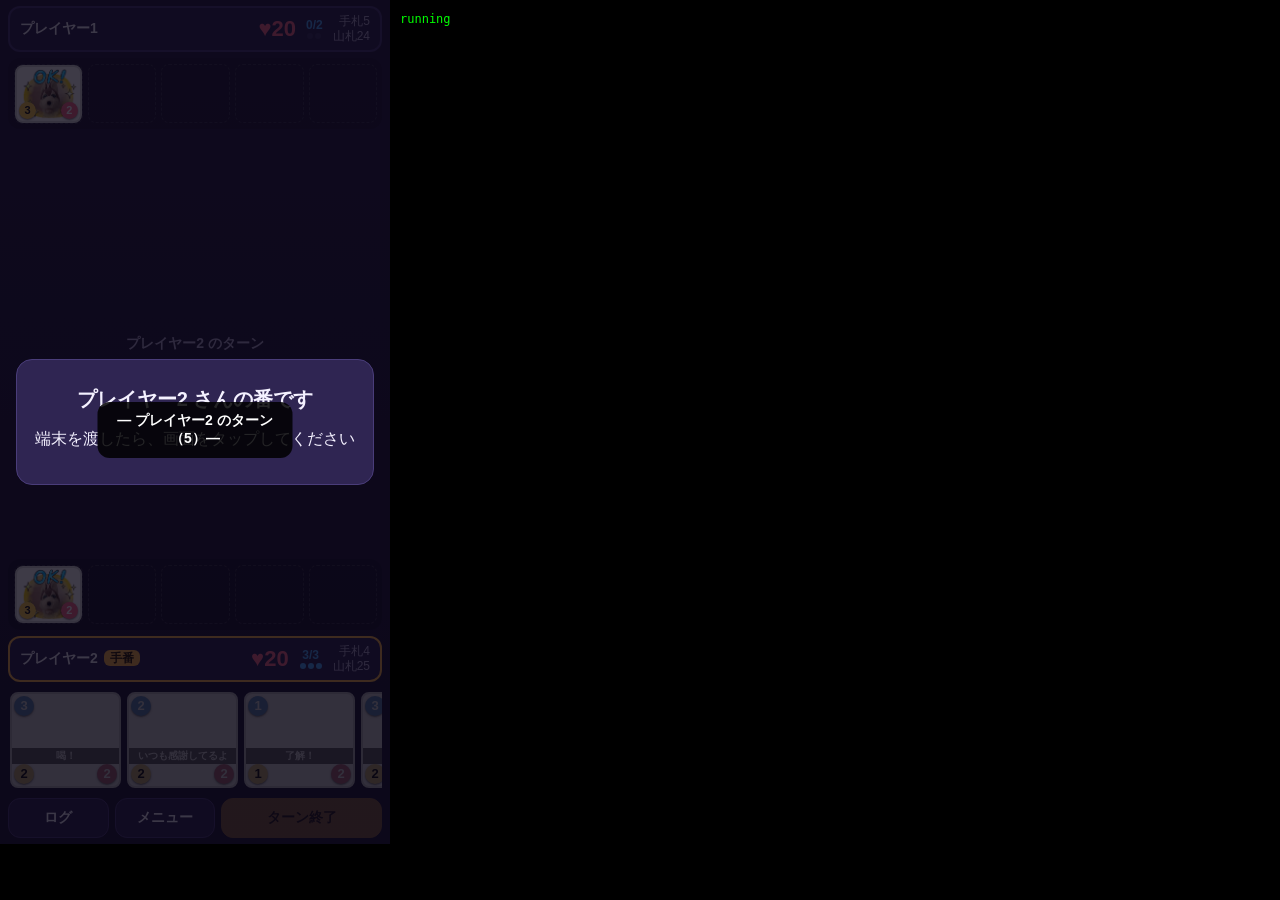
==== tools/flow-test.html @ 6b285855 "ShadowHerse 初期版: 1台対戦・オンライン対戦・観戦、カード40枚 Co-Authored-By: Claude Opus 5.5 <noreply@anthropic.com>" ====
<!doctype html>
<meta charset="utf-8">
<title>flow test</title>
<style>
  body { margin: 0; background: #000; }
  iframe { width: 390px; height: 844px; border: 0; display: block; }
  #out { position: fixed; left: 400px; top: 0; color: #0f0; font: 12px monospace; white-space: pre-wrap; }
</style>
<iframe id="f" src="../index.html"></iframe>
<pre id="out">running</pre>
<script>
// 画面のボタンを自動で押して「1台で遊ぶ」を進めるテスト。
// ?turns=N で N ターン目で止める（途中画面の確認用）。?shot=title|mull|modal|target でその画面で止める。
const q = new URLSearchParams(location.search);
const stopTurns = Number(q.get("turns") || 999);
const shot = q.get("shot") || "";
const out = document.getElementById("out");
const f = document.getElementById("f");
const wait = (ms) => new Promise((r) => setTimeout(r, ms));
const errors = [];
let doc;
const $ = (s) => doc.querySelector(s);
const $$ = (s) => [...doc.querySelectorAll(s)];
const click = async (el) => { if (!el) throw new Error("no element"); el.click(); await wait(30); };

f.onload = async () => {
  const w = f.contentWindow;
  doc = f.contentDocument;
  w.addEventListener("error", (e) => errors.push(e.message));
  w.addEventListener("unhandledrejection", (e) => errors.push(String(e.reason)));
  w.alert = (m) => errors.push("alert: " + m);
  w.confirm = () => true;
  try {
    await wait(500);
    if (shot === "title") return done("title");
    await click($("#btn-local"));
    await click($("#btn-local-start"));
    let turns = 0, plays = 0, attacks = 0;
    for (let step = 0; step < 3000; step++) {
      if ($("[data-act=handoff]")) { await click($("[data-act=handoff]")); continue; }
      if ($("[data-act=mull-ok]")) {
        if (shot === "mull") { await click($("[data-mull='0']")); return done("mull"); }
        await click($("[data-act=mull-ok]")); continue;
      }
      if ($(".result")) break;
      if (turns >= stopTurns) {
        if (shot === "modal") { await click($(".hand.me .card")); }
        if (shot === "target") { const r = $(".board.me .card.ready"); if (r) await click(r); }
        return done(`stopped at turn ${turns}`);
      }
      // 手札を出す
      const card = $(".hand.me .card.playable");
      if (card) {
        await click(card);
        const play = $("[data-act=play]");
        if (!play) throw new Error("play button missing");
        await click(play);
        const t = $(".targetable");
        if ($(".prompt") && $(".prompt").textContent.includes("対象")) {
          if (!t) throw new Error("targeting without targets");
          await click(t);
        }
        plays++;
        continue;
      }
      // 攻撃する
      const ready = $(".board.me .card.ready");
      if (ready) {
        await click(ready);
        const t = $(".targetable");
        if (t) { await click(t); attacks++; continue; }
        // 攻撃先がないなら詳細が開いているので閉じる
        if ($("[data-act=close]")) await click($(".panel [data-act=close]"));
        if ($("[data-act=cancel]")) await click($("[data-act=cancel]"));
      }
      const end = $("[data-act=end]");
      if (end && !end.disabled) { await click(end); turns++; continue; }
      throw new Error("stuck: " + doc.querySelector(".mid").textContent);
    }
    done(`finished: turns=${turns} plays=${plays} attacks=${attacks} result=${$(".result") && $(".result").textContent}`);
  } catch (e) {
    errors.push("TEST: " + e.message);
    done("failed");
  }
};

function done(msg) {
  out.textContent = "DONE " + msg + "\nerrors=" + JSON.stringify(errors, null, 1);
}
</script>
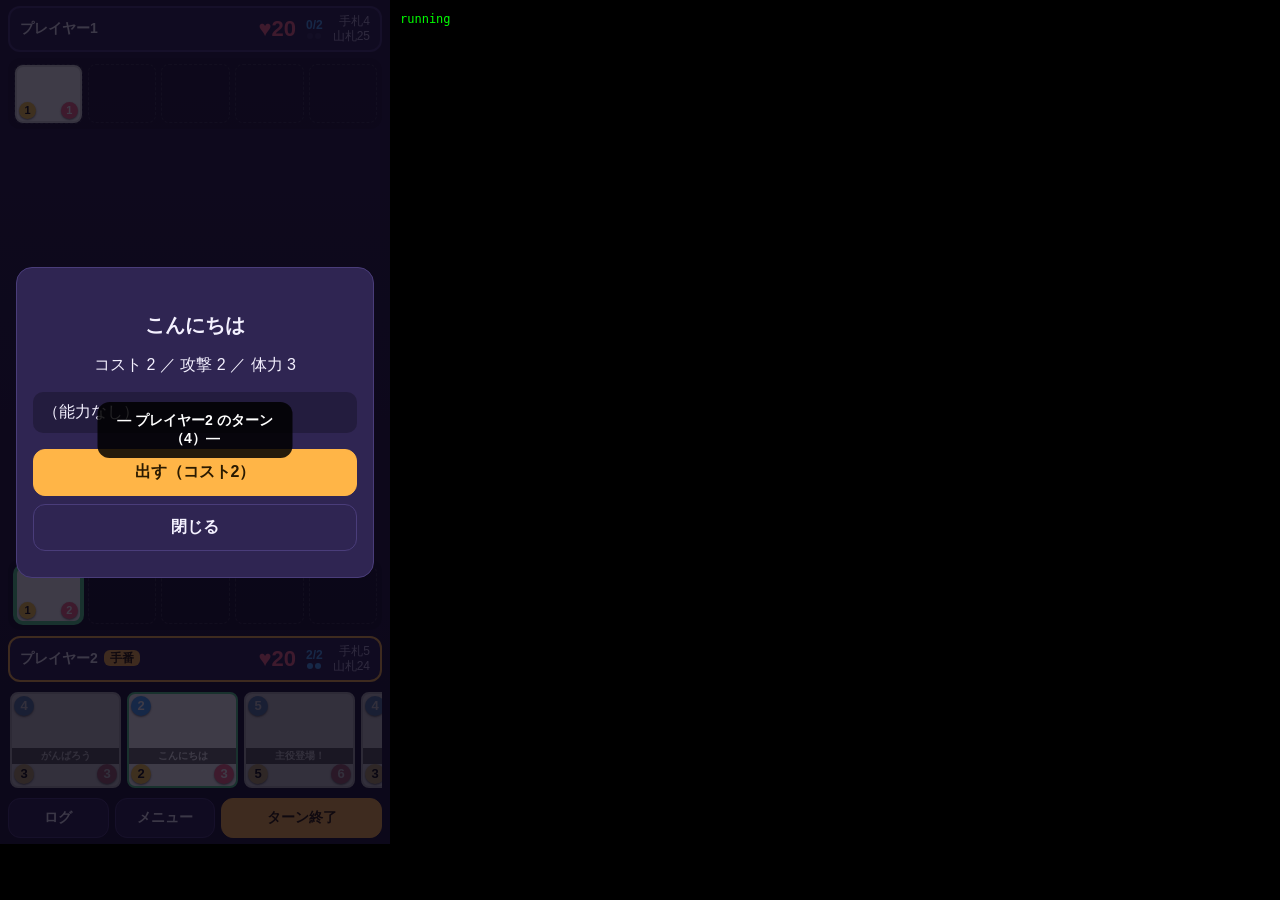
==== commit b7a7af6f: "BGM と効果音を追加（Web Audio で合成、ON/OFF 設定つき） Co-Authored-By: Claude Opus 5.5 <noreply@anthropic.com>" ====
--- a/tools/flow-test.html
+++ b/tools/flow-test.html
@@ -32,6 +32,8 @@
   w.confirm = () => true;
   try {
     await wait(500);
+    doc.dispatchEvent(new w.PointerEvent("pointerdown")); // 音を有効にする（タップの代わり）
+    w.console.error = (...a) => errors.push("console: " + a.join(" "));
     if (shot === "title") return done("title");
     await click($("#btn-local"));
     await click($("#btn-local-start"));
